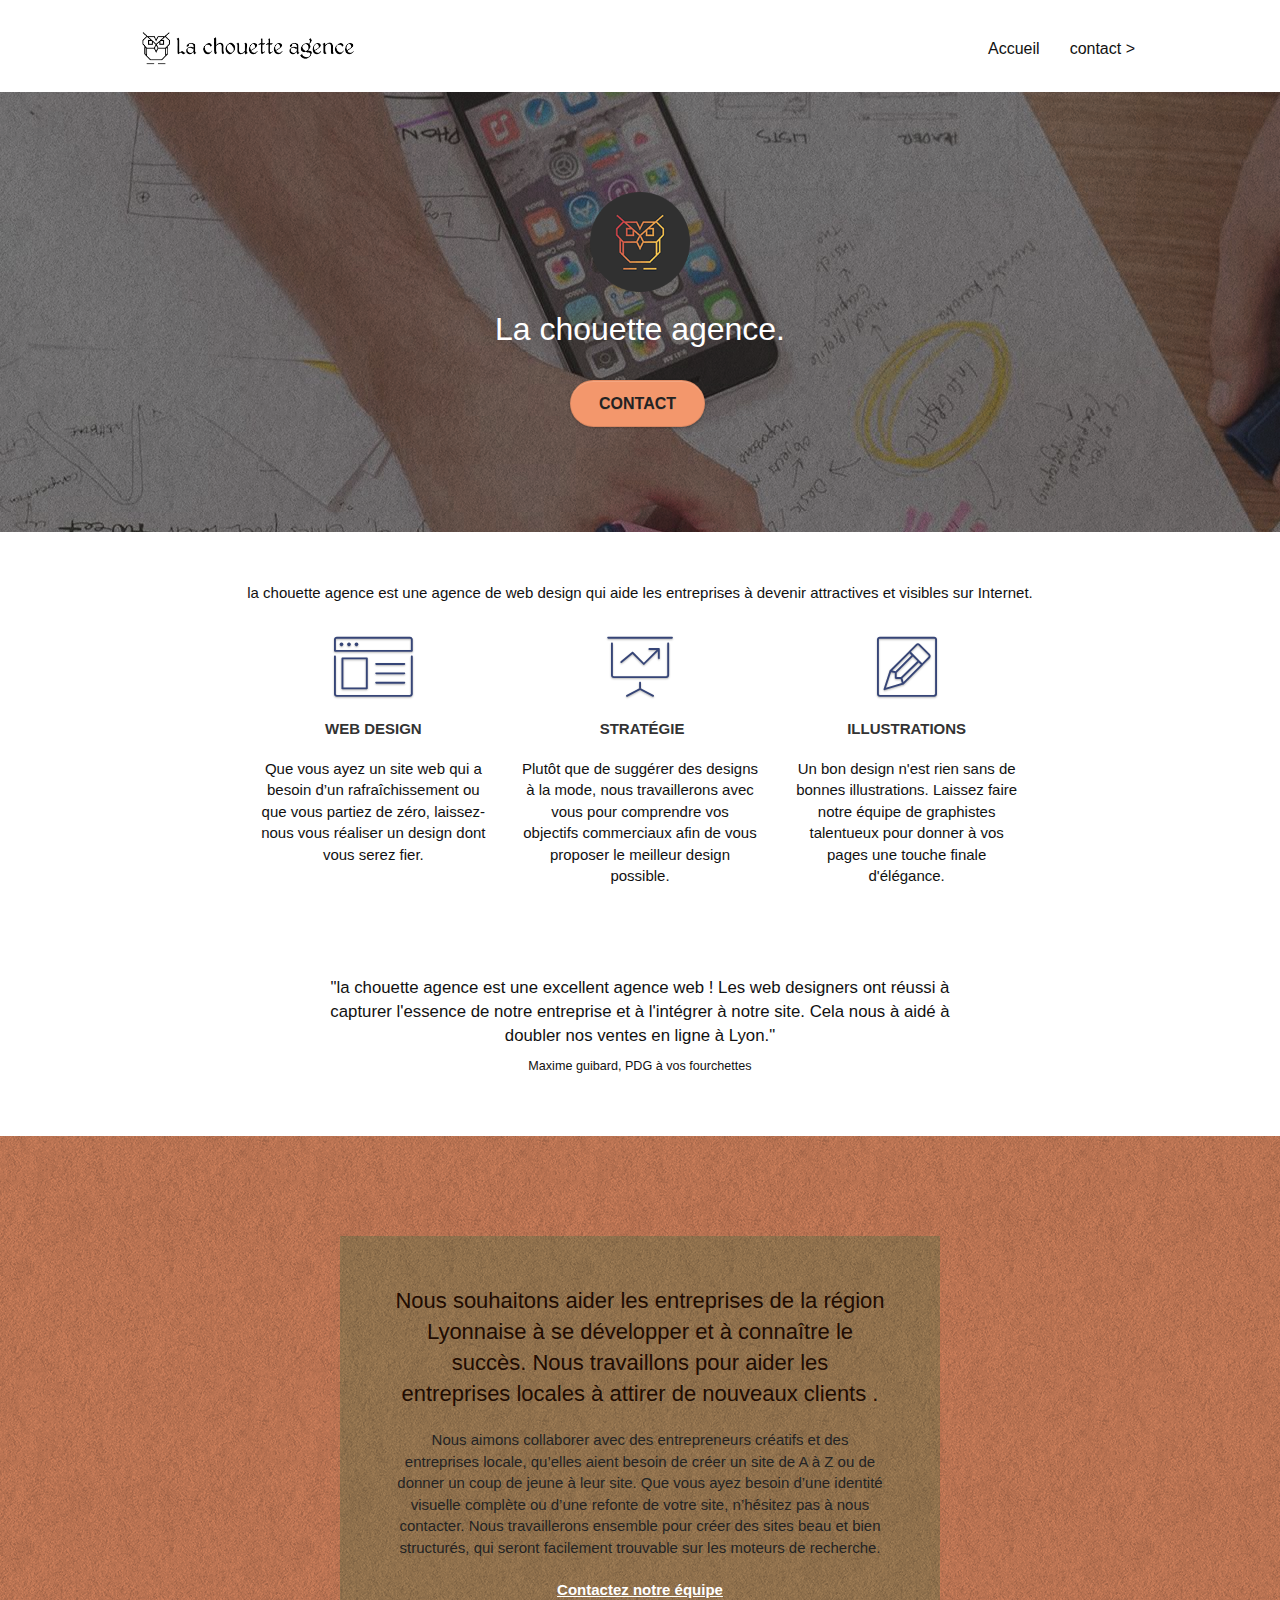
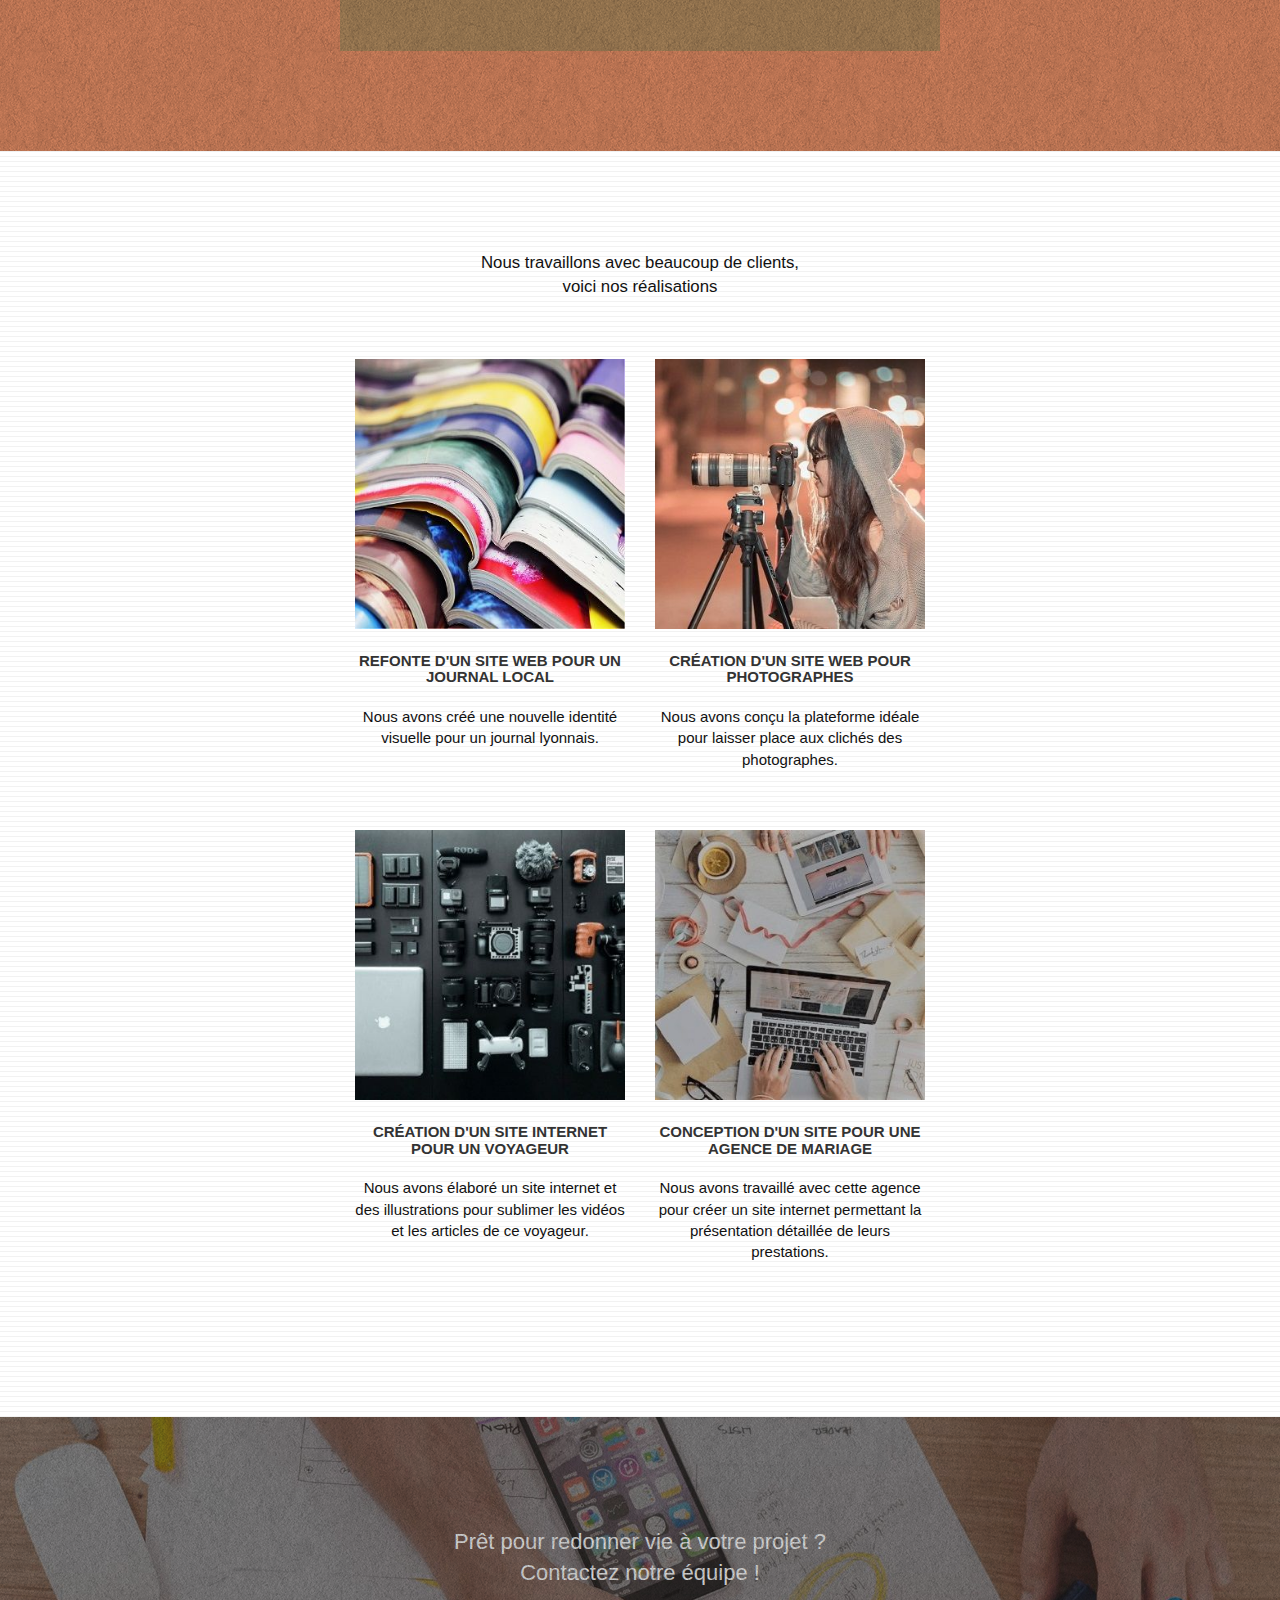
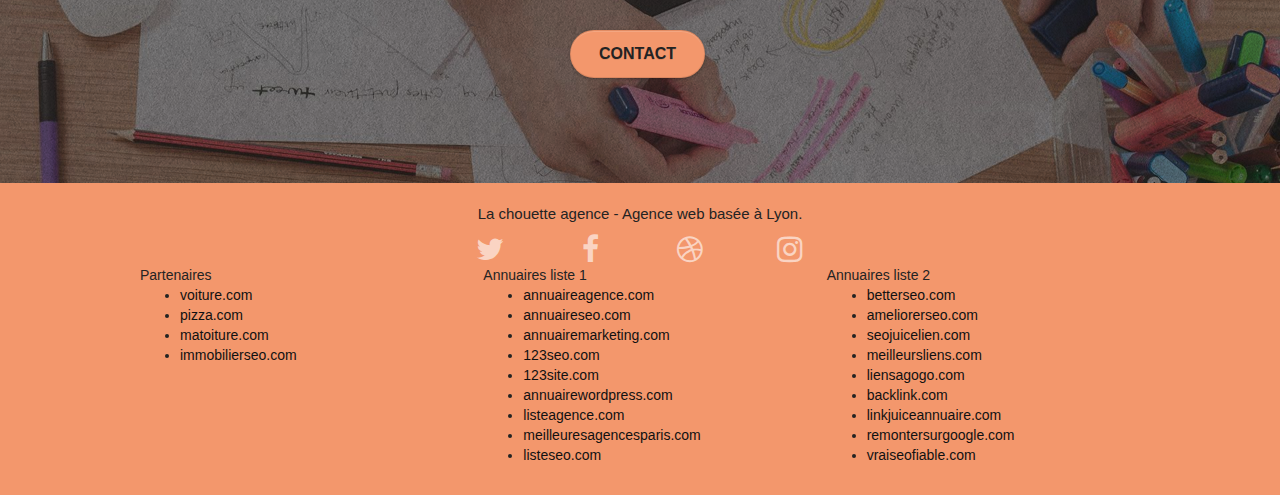
==== index.html @ 096f2683 "erruer sur fichier gmaps.min.js" ====
<!doctype html>
<html lang="fr">
	<head>
		<meta charset="utf-8">
		<meta name="keywords" content="seo, google, site web, site internet, agence design paris, agence design, agence design,agence design,agence design,agence design,agence design,agence design,agence design,agence design">
		<!-- rajout de la description après content très important -->
		<meta name="description" content="création de design web unique et sur mesure">
		<meta name="viewport" content="width=device-width, initial-scale=1.0, viewport-fit=cover">
		<!-- rajout de la balaise robot -->
		<meta name="robots" content="index, follow">
		<link rel="shortcut icon" type="image/x-icon" href="favicon.ico">
		<link rel="stylesheet" type="text/css" href="./css/bootstrap.min.css">
		<link rel="stylesheet" type="text/css" href="style.min.css">
		<link rel="stylesheet" type="text/css" href="./css/font-awesome.min.css">
		<link rel="stylesheet" type="text/css" href="./css/et-line.min.css">
		<script src="./js/jquery-2.1.0.min.js"></script>
		<script src="./js/bootstrap.min.js"></script>
		<script src="./js/blocs.min.js"></script>
		<script src="./js/jquery.touchSwipe.min.js" defer></script>
		<script src="./js/gmaps.js"></script>
		<title>La chouette agence, Entreprise Webdesign lyon</title>

	<!-- Analytics -->
	
	<!-- Analytics END -->
		
	</head>
	<body>
	<!-- Principal conteneur -->
		<div class="page-container">
			
			<!-- bloc-0 -->
			<div class="bloc bgc-white l-bloc " id="bloc-0">
				<div class="container bloc-sm">

					<nav class="navbar row">
						<div class="navbar-header">
							
							<!-- a suprimer <div class="keywords" style="color:#1111d1;font-size:1px;">Agence web à paris, stratégie web, web design, illustrations, design de site web, site web, web, internet, site internet, site</div>-->
							<a class="navbar-brand" href="index.html"><img src="img/la-chouette-agence.png" alt="paris web design logo agence web meilleure agence" height="40" /></a>
							<!-- a suprimer <div class="keywords" style="color:#cccccc;font-size:1px;">Agence web à paris, stratégie web, web design, illustrations, design de site web, site web, web, internet, site internet, site</div>-->
							<button id="nav-toggle" type="button" class="ui-navbar-toggle navbar-toggle" data-toggle="collapse" data-target=".navbar-1">
								<span class="sr-only">Toggle navigation</span><span class="icon-bar"></span><span class="icon-bar"></span><span class="icon-bar"></span>
							</button>
						</div>
						<div class="collapse navbar-collapse navbar-1 special-dropdown-nav">
							<ul class="site-navigation nav navbar-nav">
								<li>
									<a href="index.html">Accueil</a>
								</li>
								<li>
								</li>
								<li>
									<a href="contact.html" rel="follow">contact &gt;</a>
								</li>
							</ul>
						</div>
					</nav>
				</div>
			</div>
			<!-- bloc-0 END -->

			<!-- bloc-1-presentation -->
			<header class="bloc bgc-dark-slate-blue bg-banniere d-bloc bg-t-edge bloc-bg-texture texture-paper b-parallax" id="bloc-1-hero">
				<div class="container bloc-lg">
					<div class="row tight-width-whitespace">
						<div class="col-sm-12">
							<img src="img/logo.png" class="center-block image-resize-mode" width="100" alt="La chouette agence, agence web paris, création logo paris" />
							<h1 class="text-center hero-bloc-text tc-white modif-5">
								La chouette agence.
							</h1>
							<div class="text-center">
								<a href="contact.html" rel="nofollow" class="btn btn-lg btn-clean btn-rd cta-hero btn-atomic-tangerine" id="cta-hero">Contact</a>
							</div>
						</div>
					</div>
				</div>
			</header>
			<!-- bloc-1-presentation END -->

			<!-- bloc-2-services -->
			<main class="bloc bgc-white l-bloc" id="bloc-2-services">
				<article class="container bloc-md">
					<section class="row">
						<div class="col-sm-12 text-center">
							<p>
								la chouette agence est une agence de web design qui aide les entreprises à devenir attractives et visibles sur Internet.

							</p>
						</div>
					</section>
					<div class="row voffset-lg med-width-whitespace">
						<section class="col-sm-4">
							<div class="text-center">
								<span class="et-icon-browser sm-shadow icon-dark-slate-blue icons icon-lg"></span>
							</div>
							<h3 class="mg-md text-center">
								Web design
							</h3>
							<p class="text-center ">
								Que vous ayez un site web qui a besoin d&rsquo;un rafraîchissement ou que vous partiez de zéro, laissez-nous vous réaliser un design dont vous serez fier.
							</p>
						</section>
						<section class="col-sm-4">
							<div class="text-center">
								<span class="et-icon-presentation sm-shadow icon-dark-slate-blue icons icon-lg"></span>
							</div>
							<h3 class="mg-md text-center">
								&nbsp;Stratégie
							</h3>
							<p class="text-center ">
								Plutôt que de suggérer des designs à la mode, nous travaillerons avec vous pour comprendre vos objectifs commerciaux afin de vous proposer le meilleur design possible.<br>
							</p>
						</section>
						<section class="col-sm-4">
							<div class="text-center">
								<span class="et-icon-edit sm-shadow icon-dark-slate-blue icons icon-lg"></span>
							</div>
							<h3 class="mg-md text-center">
								Illustrations
							</h3>
							<p class="text-center ">
								Un bon design n'est rien sans de bonnes illustrations. Laissez faire notre équipe de graphistes talentueux pour donner à vos pages une touche finale d'élégance.
							</p>
						</section>
					</div>
					<aside class="row voffset-lg voffset">
						<div class="col-xs-12 col-md-8 col-md-offset-2 text-center modif-1">
							<p>
								"la chouette agence est une excellent agence web ! Les web designers ont réussi à capturer l'essence de notre entreprise et à l'intégrer à notre site. Cela nous à aidé à doubler nos ventes en ligne à Lyon."
							</p>
							<p>
								Maxime guibard, PDG à vos fourchettes
							</p>
						</div>
					</aside>
				</article>
			</main>
			<!-- bloc-2-services END -->

			<!-- bloc-3-what-i-do -->
			<article class="bloc tc-white bgc-atomic-tangerine bg-presentation d-bloc bloc-bg-texture texture-paper b-parallax" id="bloc-3-what-i-do">
				<div class="container bloc-lg">
					<div class="row tight-width-whitespace black-background">
						<div class="col-sm-12">
							<h2 class="mg-md text-center tc-white">
								Nous souhaitons aider les entreprises de la région Lyonnaise à se développer et à connaître le succès. Nous travaillons pour aider les entreprises locales à attirer de nouveaux clients .<br>
							</h2>
							<p class="text-center white">
								Nous aimons collaborer avec des entrepreneurs créatifs et des entreprises locale, qu’elles aient besoin de créer un site de A à Z ou de donner un coup de jeune à leur site. Que vous ayez besoin d’une identité visuelle complète ou d’une refonte de votre site, n’hésitez pas à nous contacter. Nous travaillerons ensemble pour créer des sites beau et bien structurés, qui seront facilement trouvable sur les moteurs de recherche. <br><br><a class="ltc-white bold-link" href="contact.html" rel="nofollow">Contactez notre équipe</a><br>
							</p>
						</div>
					</div>
				</div>
			</article>
			<!-- bloc-3-what-i-do END -->

			<!-- bloc-4-portfolio -->
			<aside class="bloc bgc-white bg-lines-h2-bg bg-repeat l-bloc" id="bloc-4-portfolio">
				<div class="container bloc-lg">
					<section class="row">
						<div class="col-sm-12 text-center modif-1">
							<p>
								Nous travaillons avec beaucoup de clients, </br> voici nos réalisations
							</p>
								
						</div>
					</section>
					<div class="row tight-width-whitespace portfolio-row">
						<section class="col-sm-6 modif-2">
							<a href="#" data-lightbox="img/1.jpg" data-gallery-id="gallery-1" data-caption="Refonte d'un site web pour un journal local" data-frame="snapshot-lb">
								<img src="img/1.jpg" alt="paris web design logo agence web meilleure agence et refonte site web journal" class="img-responsive portfolio-thumb" />
							</a>
							<h3 class="mg-md text-center">
								Refonte d'un site web pour un journal local
							</h3>
							<p class="text-center">
								Nous avons créé une nouvelle identité visuelle pour un journal lyonnais.
							</p>
						</section>
						<section class="col-sm-6 modif-2">
							<a href="#" data-lightbox="img/2.jpg" data-gallery-id="gallery-1" data-caption="Création d'un site web pour photographes" data-frame="snapshot-lb">
								<img src="img/2.jpg" class="img-responsive portfolio-thumb" alt="paris web design logo agence web meilleure agence, Création d'un site web pour photographes" />
							</a>
							<h3 class="mg-md text-center">
								Création d'un site web pour photographes
							</h3>
							<p class="text-center">
								Nous avons conçu la plateforme idéale pour laisser place aux clichés des photographes.
							</p>
						</section>
					</div>
					<div class="row tight-width-whitespace portfolio-row">
						<section class="col-sm-6 modif-2">
							<a href="#" data-lightbox="img/3.jpg" data-gallery-id="gallery-1" data-caption="Création d'un site internet pour un voyageur" data-frame="snapshot-lb">
								<img src="img/3.jpg" class="img-responsive portfolio-thumb" alt="paris web design logo agence web meilleure agence, Création d'un site web pour voyageur"/>
							</a>
							<h3 class="mg-md text-center">
								Création d'un site internet pour un voyageur
							</h3>
							<p class="text-center">
								Nous avons élaboré un site internet et des illustrations pour sublimer les vidéos et les articles de ce voyageur.
							</p>
						</section>
						<section class="col-sm-6 modif-2">
							<a href="#" data-lightbox="img/4.jpg" data-gallery-id="gallery-1" data-caption="Conception d'un site pour une agence de mariage" data-frame="snapshot-lb">
								<img src="img/4.jpg" class="img-responsive portfolio-thumb" alt="paris web design logo agence web meilleure agence, Création d'un site web pour agence de mariage" />
							</a>
							<h3 class="mg-md text-center">
								Conception d'un site pour une agence de mariage
							</h3>
							<p class="text-center">
								Nous avons travaillé avec cette agence pour créer un site internet permettant la présentation détaillée de leurs prestations.
							</p>
						</section>
					</div>
				</div>
			</aside>
			<!-- bloc-4-portfolio END -->

			<!-- bloc-5-cta -->
			<article class="bloc bgc-dark-slate-blue bg-banniere d-bloc bloc-bg-texture texture-paper" id="bloc-5-cta">
				<div class="container bloc-lg">
					<div class="row">
						<h2 class="mg-md text-center tc-white modif-5">
							Prêt pour redonner vie à votre projet ?<br>Contactez notre équipe !
						</h2>
						<div class="col-sm-12 text-center">
							<a href="contact.html" rel="nofollow" class="btn btn-atomic-tangerine btn-clean btn-rd btn-lg cta-hero">Contact</a>
						</div>
					</div>
				</div>
			</article>
			<!-- bloc-5-cta END -->

			<!-- Footer - bloc-8 -->
			<footer class="bloc bgc-atomic-tangerine d-bloc" id="bloc-8">
				<div class="container bloc-sm">
					<div class="row">
						<div class="col-sm-12">
							<p class="text-center white">
								La chouette agence - Agence web basée à Lyon.<br>
							</p>
							<div class="row row-no-gutters social">
								<div class="col-sm-3">
									<div class="text-center">
										<a class="social" href="index.html" aria-label="twitter" target="_blank" rel="nofollow"><span class="fa fa-twitter icon-md"></span></a>
									</div>
								</div>
								<div class="col-sm-3">
									<div class="text-center">
										<a class="social" href="index.html" arial-label="facebook" target="_blank" rel="nofollow"><span class="fa fa-facebook icon-md"></span></a>
									</div>
								</div>
								<div class="col-sm-3">
									<div class="text-center">
										<a class="social" href="index.html" arial-label="dribbble" target="_blank" rel="nofollow"><span class="fa fa-dribbble icon-md"></span></a>
									</div>
								</div>
								<div class="col-sm-3">
									<div class="text-center">
										<a class="social" href="index.html" arial-label="instagram" target="_blank" rel="nofollow"><span class="fa fa-instagram icon-md"></span></a>
									</div>
								</div>
								<!-- a suprimer <div class="keywords" style="color:#F3976C;">Agence web à paris, stratégie web, web design, illustrations, design de site web, site web, web, internet, site internet, site</div>-->
							</div>
							<div class="row">
								<div class="col-sm-4">
									Partenaires
										<ul>
											<li><a href="voiture.com" target="_blank" rel="nofollow">voiture.com</a></li>
											<li><a href="pizza.com" target="_blank" rel="nofollow">pizza.com</a></li>
											<li><a href="matoiture.com" target="_blank" rel="nofollow">matoiture.com</a></li>
											<li><a href="immobilierseo.com" target="_blank" rel="nofollow">immobilierseo.com</a></li>
										</ul>		
								</div>
								<div class="col-sm-4">
									Annuaires liste 1
									<ul>
										<li><a href="annuaireagence.com" target="_blank" rel="nofollow">annuaireagence.com</a></li>
										<li><a href="annuaireseo.com" target="_blank" rel="nofollow">annuaireseo.com</a></li>
										<li><a href="annuairemarketing.com" target="_blank" rel="nofollow">annuairemarketing.com</a></li>
										<li><a href="123seoture.com" target="_blank" rel="nofollow">123seo.com</a></li>
										<li><a href="123site.com" target="_blank" rel="nofollow">123site.com</a></li>
										<li><a href="annuairewordpress.com" target="_blank" rel="nofollow">annuairewordpress.com</a></li>
										<li><a href="listeagence.com" target="_blank" rel="nofollow">listeagence.com</a></li>
										<li><a href="meilleuresagencesparis.com" target="_blank" rel="nofollow">meilleuresagencesparis.com</a></li>
										<li><a href="listeseo.com" target="_blank" rel="nofollow">listeseo.com</a></li>
									</ul>
								</div>
								<div class="col-sm-4">
									Annuaires liste 2
									<ul>
										<li><a href="betterseo.com" target="_blank" rel="nofollow">betterseo.com</a></li>
										<li><a href="ameliorerseo.com" target="_blank" rel="nofollow">ameliorerseo.com</a></li>
										<li><a href="seojuicelien.com" target="_blank" rel="nofollow">seojuicelien.com</a></li>
										<li><a href="meilleursliens.com" target="_blank" rel="nofollow">meilleursliens.com</a></li>
										<li><a href="liensagogo.com" target="_blank" rel="nofollow">liensagogo.com</a></li>
										<li><a href="backlink.com" target="_blank" rel="nofollow">backlink.com</a></li>
										<li><a href="linkjuiceannuaire.com" target="_blank" rel="nofollow">linkjuiceannuaire.com</a></li>
										<li><a href="remontersurgoogle.com" target="_blank" rel="nofollow">remontersurgoogle.com</a></li>
										<li><a href="vraiseofiable.com" target="_blank" rel="nofollow">vraiseofiable.com</a></li>
									</ul>
								</div>
							</div>
						</div>
					</div>
				</div>
			</footer>
			<!-- Footer - bloc-8 END -->
		</div>
		<!-- Principal conteneur END -->
	</body>
</html>
---- style.min.css ----
body{margin:0;padding:0;background:#fff;overflow-x:hidden;-webkit-font-smoothing:antialiased;-moz-osx-font-smoothing:grayscale}a,button{transition:all .3s ease-in-out;outline:0!important}a:hover{text-decoration:none;cursor:pointer}#page-loading-blocs-notifaction{position:fixed;top:0;bottom:0;width:100%;z-index:100000;background:#fff url(img/pageload-spinner.gif) no-repeat center center}.bloc{width:100%;clear:both;background:50% 50% no-repeat;padding:0 50px;-webkit-background-size:cover;-moz-background-size:cover;-o-background-size:cover;background-size:cover;position:relative}.bloc .container{padding-left:0;padding-right:0}.bloc-lg{padding:100px 50px}.bloc-md{padding:50px}.bloc-sm{padding:20px 50px}.bg-b-edge,.bg-bl-edge,.bg-br-edge,.bg-center,.bg-l-edge,.bg-r-edge,.bg-repeat,.bg-t-edge,.bg-tl-edge,.bg-tr-edge{-webkit-background-size:auto!important;-moz-background-size:auto!important;-o-background-size:auto!important;background-size:auto!important}.bg-repeat{background:repeat}.bg-t-edge{background:top no-repeat}.bloc-bg-texture::before{content:"";background-size:2px 2px;position:absolute;top:0;bottom:0;left:0;right:0}.texture-paper::before{background:url(img/texture-paper.png);background-size:280px 280px}.b-parallax{background-attachment:fixed}.d-bloc{color:#232323}.d-bloc button:hover{color:#ffffffe6}.d-bloc .icon-round,.d-bloc .icon-rounded,.d-bloc .icon-semi-rounded-a,.d-bloc .icon-semi-rounded-b,.d-bloc .icon-square{border-color:rgba(255,255,255,.9)}.d-bloc .divider-h span{border-color:rgba(255,255,255,.2)}.d-bloc .a-btn,.d-bloc .navbar a,.d-bloc .navbar-brand,.d-bloc a .icon-lg,.d-bloc a .icon-md,.d-bloc a .icon-sm,.d-bloc a .icon-xl,.d-bloc h1 a,.d-bloc h2 a,.d-bloc h3 a,.d-bloc h4 a,.d-bloc h5 a,.d-bloc h6 a,.d-bloc p a{color:rgba(255,255,255,.6)}.d-bloc .a-btn:hover,.d-bloc .navbar a:hover,.d-bloc .navbar-brand:hover,.d-bloc a:hover .icon-lg,.d-bloc a:hover .icon-md,.d-bloc a:hover .icon-sm,.d-bloc a:hover .icon-xl,.d-bloc h1 a:hover,.d-bloc h2 a:hover,.d-bloc h3 a:hover,.d-bloc h4 a:hover,.d-bloc h5 a:hover,.d-bloc h6 a:hover,.d-bloc p a:hover{color:#fff}.d-bloc .navbar-toggle .icon-bar{background:#fff}.d-bloc .btn-wire,.d-bloc .btn-wire:hover{color:#fff;border-color:#fff}.d-bloc .panel{color:rgba(0,0,0,.5)}.d-bloc .panel button:hover{color:rgba(0,0,0,.7)}.d-bloc .panel icon{border-color:rgba(0,0,0,.7)}.d-bloc .panel .divider-h span{border-color:rgba(0,0,0,.1)}.d-bloc .panel .a-btn{color:rgba(0,0,0,.6)}.d-bloc .panel .a-btn:hover{color:#000}.d-bloc .panel .btn-wire,.d-bloc .panel .btn-wire:hover{color:rgba(0,0,0,.7);border-color:rgba(0,0,0,.3)}.d-bloc .panel,.l-bloc{color:rgba(0,0,0,.5)}.d-bloc .panel button:hover,.l-bloc button:hover{color:rgba(0,0,0,.7)}.l-bloc .icon-round,.l-bloc .icon-rounded,.l-bloc .icon-semi-rounded-a,.l-bloc .icon-semi-rounded-b,.l-bloc .icon-square{border-color:rgba(0,0,0,.7)}.d-bloc .panel .divider-h span,.l-bloc .divider-h span{border-color:rgba(0,0,0,.1)}.d-bloc .panel .a-btn,.l-bloc .a-btn,.l-bloc .navbar a,.l-bloc .navbar-brand,.l-bloc a .icon-lg,.l-bloc a .icon-md,.l-bloc a .icon-sm,.l-bloc a .icon-xl,.l-bloc h1 a,.l-bloc h2 a,.l-bloc h3 a,.l-bloc h4 a,.l-bloc h5 a,.l-bloc h6 a,.l-bloc p a{color:rgba(0,0,0,.6)}.d-bloc .panel .a-btn:hover,.l-bloc .a-btn:hover,.l-bloc .navbar a:hover,.l-bloc .navbar-brand:hover,.l-bloc a:hover .icon-lg,.l-bloc a:hover .icon-md,.l-bloc a:hover .icon-sm,.l-bloc a:hover .icon-xl,.l-bloc h1 a:hover,.l-bloc h2 a:hover,.l-bloc h3 a:hover,.l-bloc h4 a:hover,.l-bloc h5 a:hover,.l-bloc h6 a:hover,.l-bloc p a:hover{color:#000}.l-bloc .navbar-toggle .icon-bar{color:rgba(0,0,0,.6)}.d-bloc .panel .btn-wire,.d-bloc .panel .btn-wire:hover,.l-bloc .btn-wire,.l-bloc .btn-wire:hover{color:rgba(0,0,0,.7);border-color:rgba(0,0,0,.3)}.voffset{margin-top:30px}.voffset-lg{margin-top:80px}.row-no-gutters{margin-right:0;margin-left:0}.row.row-no-gutters>[class*=" col-"],.row.row-no-gutters>[class^=col-]{padding-right:0;padding-left:0}#bloc-1-hero h1{font-size:32px}.navbar{margin-bottom:0;z-index:1}.navbar-brand{height:auto;padding:3px 15px;font-size:25px;font-weight:400;font-weight:600;line-height:44px}.navbar-brand img{max-height:200px;margin:0 5px 0 0;display:inline}.navbar-brand img[src$=svg]{min-width:100px}.nav-center .navbar-brand img{margin:0}.navbar .nav{padding-top:2px;margin-right:-16px;float:right;z-index:1}.nav>li{float:left;margin-top:4px;font-size:16px}.navbar-nav .open .dropdown-menu>li>a{text-align:inherit}.nav>li a:focus,.nav>li a:hover{background:0 0}.navbar-toggle{margin:10px 10px 0 0;border:0}.navbar-toggle:hover{background:0 0!important}.navbar-toggle .icon-bar{background-color:rgba(0,0,0,.5);width:26px}.nav-invert .navbar .nav{float:left}.nav-invert .navbar-brand,.nav-invert .navbar-header{float:right;position:relative;z-index:2}@media (min-width:768px){.site-navigation{position:absolute;top:50%;right:20px;transform:translate(0,-50%);-webkit-transform:translateY(-50%)}.nav>li .dropdown-menu a,.nav>li .dropdown-menu a:hover{color:#484848}.nav-invert .site-navigation{left:0;right:0}.nav-center{text-align:center}.nav-center .navbar-header{width:100%}.nav-center .nav>li,.nav-center .navbar-brand,.nav-center .navbar-header{float:none;display:inline-block}.nav-center .site-navigation{position:relative;width:100%;right:0;margin-right:0;margin-top:20px}.nav-center.mini-nav .navbar-toggle{float:none;margin:10px auto 0}}.nav>li>.dropdown a{background:0 0!important;display:block;padding:14px 15px}nav .caret{margin:0 5px}.dropdown-menu .dropdown-menu{top:-8px;left:100%}.dropdown-menu .dropmenu-flow-right{top:100%;left:0;margin-left:-1px;border-top-left-radius:0;border-top-right-radius:0}.dropdown-menu .dropdown span{border:4px solid #000;border-top-color:transparent;border-right-color:transparent;border-bottom-color:transparent;margin:6px -5px 0 0!important;float:right}.mg-md{margin-top:10px;margin-bottom:20px}.mg-lg{margin-top:10px;margin-bottom:40px}.btn{margin:0 5px 5px 0}.btn.pull-right{margin:0 0 5px 5px}.btn-d,.btn-d:focus,.btn-d:hover{color:#fff;background:rgba(0,0,0,.3)}button{outline:0!important}.btn-rd{border-radius:40px}.btn-clean{border:1px solid rgba(0,0,0,.08);border-bottom-color:rgba(0,0,0,.1);text-shadow:0 1px 0 rgba(0,0,1,.1);box-shadow:0 1px 3px rgba(0,0,1,.25),inset 0 1px 0 0 rgba(255,255,255,.15)}.icon-md{font-size:30px!important}.icon-lg{font-size:60px!important}.sm-shadow{text-shadow:0 1px 2px rgba(0,0,0,.3)}.panel-sq,.panel-sq .panel-footer,.panel-sq .panel-heading{border-radius:0}.panel-rd{border-radius:30px}.panel-rd .panel-heading{border-radius:29px 29px 0 0}.panel-rd .panel-footer{border-radius:0 0 29px 29px}.form-control{border-color:rgba(0,0,0,.1);box-shadow:none}.scrollToTop{width:40px;height:40px;position:fixed;bottom:20px;right:20px;opacity:0;z-index:500;transition:all .3s ease-in-out}.scrollToTop span{margin-top:6px}.showScrollTop{font-size:14px;opacity:1}a[data-lightbox]{position:relative;display:block;text-align:center}.modif-2 img{margin-right:auto;margin-left:auto}a[data-lightbox]:hover::before{content:"+";font-family:HelveticaNeue-Light,"Helvetica Neue Light","Helvetica Neue",Helvetica,Arial;font-size:32px;width:50px;height:50px;margin-left:-25px;border-radius:50%;background:rgba(0,0,0,.6);color:#fff;font-weight:100;z-index:1;position:absolute;top:50%;transform:translateY(-50%);-webkit-transform:translateY(-50%)}a[data-lightbox]:hover img{opacity:.6;-webkit-animation-fill-mode:none;animation-fill-mode:none}#lightbox-modal{display:flex;align-items:center}#lightbox-modal .modal-dialog{width:90%;max-width:900px;margin:0 auto 0}#lightbox-modal .modal-dialog img{max-height:90vh;margin:0 auto}.lightbox-caption{padding:20px;color:#fff;background:rgba(0,0,0,.5);position:absolute;left:15px;right:15px;bottom:5px}.close-lightbox{color:#fff;font-size:30px;position:absolute;top:20px;right:20px;z-index:20;background:rgba(0,0,0,.5);border:none;line-height:30px;padding:0 9px 5px;opacity:.3}.close-lightbox:hover,.next-lightbox:hover,.prev-lightbox:hover{opacity:1;color:#fff}.next-lightbox,.prev-lightbox{font-size:20px;color:rgba(255,255,255,.9);background:rgba(0,0,0,.5);transition:all .2s ease-in-out;position:absolute;top:45%;z-index:1;opacity:.4}.next-lightbox{padding:6px 8px 1px 13px;right:25px}.prev-lightbox{padding:6px 13px 1px 10px;left:25px}.snapshot-lb .modal-body{padding-bottom:45px}.snapshot-lb .lightbox-caption{padding:0;color:rgba(0,0,0,.5);background:0 0}.btn,a,h1,h2,h3,h4,h5,h6,label,p{font-family:helvetica;font-weight:400;color:#111!important}.modif-1 p{font-family:helvetica;font-size:1.2em}.modif-1 :nth-child(2){font-size:.9em}.container{max-width:1000px}.hero-bloc-text{font-size:38px}.hero-bloc-text-sub{font-size:36px}.statement-bloc-text{line-height:26px;font-style:italic;font-size:20px;text-align:center;font-weight:lighter;max-width:520px;margin:auto auto auto auto}p{font-size:15px}.tight-width-whitespace{max-width:600px;margin:auto auto auto auto}.h1{font-size:20px;font-family:"Open Sans"}.cta-hero{margin-top:22px;color:#fff!important;text-transform:uppercase;padding:12px 28px 12px 28px;font-size:16px;font-weight:700}.social{max-width:400px;margin:auto auto auto auto}h2{font-size:22px;line-height:1.4em}h3{font-size:15px;text-transform:uppercase;font-weight:700;color:#333!important}.med-width-whitespace{max-width:800px;margin:auto auto auto auto;box-shadow:0 0 0 #000}h1{color:#333!important}h4{color:#333!important}.icons{margin-bottom:14px;margin-top:24px}.white{color:#232323!important}.portfolio-thumb{margin-bottom:24px}.portfolio-row{margin-bottom:44px;margin-top:50px}.avatar{box-shadow:0 4px 9px rgba(0,0,0,.3)}.black-background{background-color:rgba(165,147,99,.7);padding:40px 40px 40px 40px}.bold-link{font-weight:900;text-decoration:underline!important}.bgc-white{background-color:#fff}.bgc-dark-slate-blue{background-color:#364577}.bgc-atomic-tangerine{background-color:#f3976c}.tc-white{color:#200b01!important}.modif-5{color:#fff!important}.modif-6{color:#200b01!important}.btn-atomic-tangerine{background:#f3976c;color:#232323!important}.btn-atomic-tangerine:hover{background:#f3976c!important;color:#232323!important}.ltc-white{color:#fff!important}.ltc-white:hover{color:#ccc!important}.ltc-atomic-tangerine{color:#f3976c!important}.ltc-atomic-tangerine:hover{color:#c27956!important}.icon-dark-slate-blue{color:#364577!important;border-color:#364577!important}.bg-dots-bg{background-image:url(img/dots-bg.png)}.bg-lines-h2-bg{background-image:url(img/lines-h2-bg.png)}.bg-banniere{background-image:url(img/la-chouette-agence-banniere.jpg)}.bg-presentation{background-image:url(img/image-de-presentation.jpg)}@media (max-width:1024px){.bloc{padding-left:20px;padding-right:20px}.bloc-tile-2.full-width-bloc .container,.bloc-tile-3.full-width-bloc .container,.bloc-tile-4.full-width-bloc .container,.bloc.full-width-bloc{padding-left:0;padding-right:0}}@media (max-width:992px) and (min-width:768px){.navbar .nav{max-width:80%}.nav-center.navbar .nav{max-width:100%}}@media only screen and (min-device-width:768px) and (max-device-width:1024px) and (orientation:landscape){.b-parallax{background-attachment:scroll}}@media only screen and (min-device-width:1024px) and (max-device-width:1366px) and (-webkit-min-device-pixel-ratio:1.5){.b-parallax{background-attachment:scroll}}@media (max-width:991px){.container{width:100%}.b-parallax{background-attachment:scroll}#hero-bloc,.page-container{overflow-x:hidden;position:relative}.bloc{padding-left:constant(safe-area-inset-left);padding-right:constant(safe-area-inset-right)}.bloc-group,.bloc-group .bloc{display:block;width:100%}.bloc-fill-screen .fill-bloc-bottom-edge,.bloc-fill-screen .fill-bloc-top-edge{padding:0 20px;padding-left:constant(safe-area-inset-left);padding-right:constant(safe-area-inset-right)}}@media (max-width:767px){.page-container{overflow-x:hidden;position:relative}#disqus_thread,h1,h2,h3,h4,h5,h6,p{padding-left:10px!important;padding-right:10px!important}.b-parallax{background-attachment:scroll}.navbar .nav{padding-top:0;border-top:1px solid rgba(0,0,0,.2);float:none!important}.navbar.row{margin-left:0;margin-right:0}.site-navigation{position:inherit;transform:none;-webkit-transform:none;-ms-transform:none}.nav>li{margin-top:0;border-bottom:1px solid rgba(0,0,0,.1);background:rgba(0,0,0,.05);text-align:left;padding-left:15px;width:100%}.nav>li:hover{background:rgba(0,0,0,.08)}.dropdown .dropdown a .caret{float:none;margin:5px 0 0 10px!important;border:4px solid #000;border-bottom-color:transparent;border-right-color:transparent;border-left-color:transparent}#hero-bloc .navbar .nav{background:rgba(0,0,0,.8)}#hero-bloc .navbar .nav a{color:rgba(255,255,255,.6)}.hero{padding:50px 0}.hero-nav{left:-1px;right:-1px}.navbar-collapse{padding:0;overflow-x:hidden;-webkit-box-shadow:none;box-shadow:none}.navbar-brand img{max-height:40px;width:auto}.nav-invert .navbar-header{float:none;width:100%}.nav-invert .navbar-toggle{float:left;margin-left:10px}.bloc{padding-left:0;padding-right:0}.bloc-lg,.bloc-xl,.bloc-xxl{padding:40px 0}.bloc-md,.bloc-sm{padding-left:0;padding-right:0}.bloc-fill-screen .fill-bloc-bottom-edge,.bloc-fill-screen .fill-bloc-top-edge,.bloc-tile-2 .container,.bloc-tile-3 .container,.bloc-tile-4 .container{padding-left:0;padding-right:0}.a-block{padding:0 10px}.btn-dwn{display:none}.voffset{margin-top:5px}.voffset-md{margin-top:20px}.voffset-lg{margin-top:30px}form{padding:5px}.close-lightbox{display:inline-block}.blocsapp-device-iphone5{background-size:216px 425px;padding-top:60px;width:216px;height:425px}.blocsapp-device-iphone5 img{width:180px;height:320px}}@media (max-width:400px){.bloc{padding-left:0;padding-right:0}}@media (max-width:767px){.bloc-mob-center-text{text-align:center}}
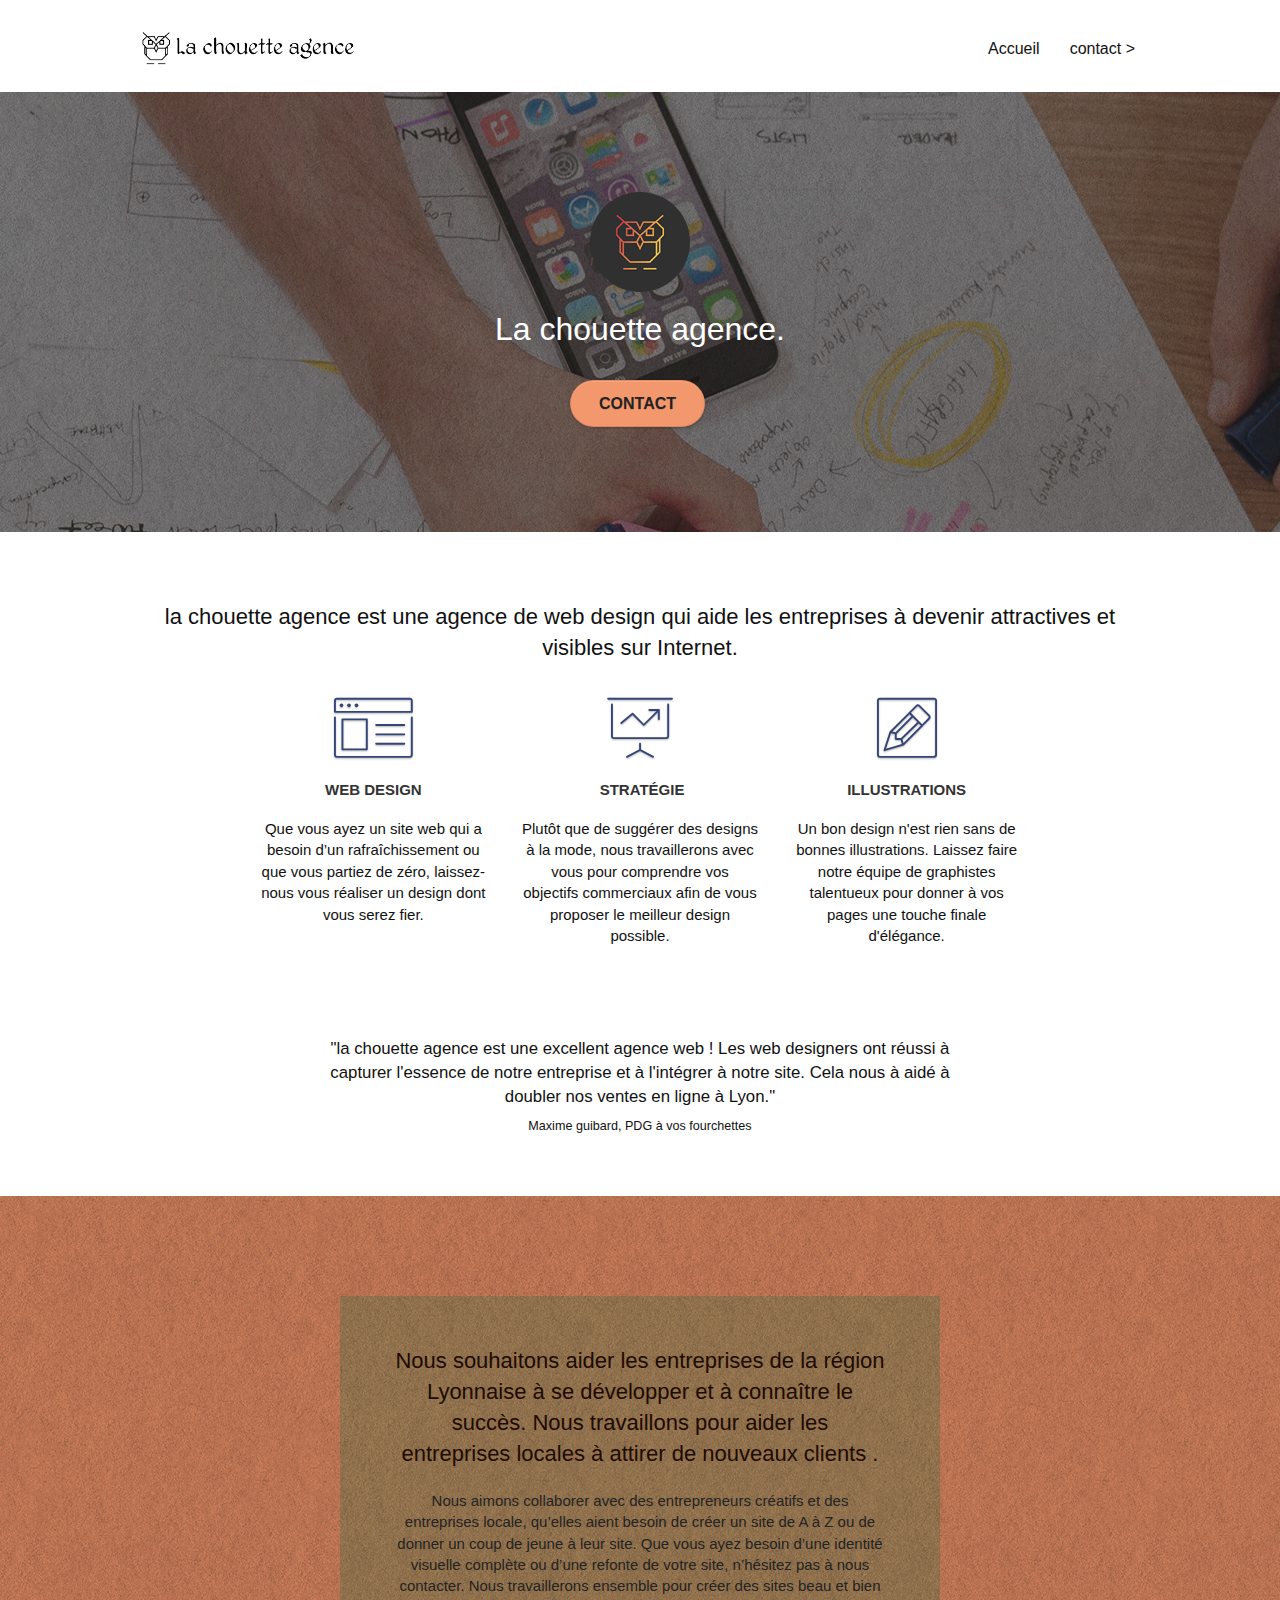
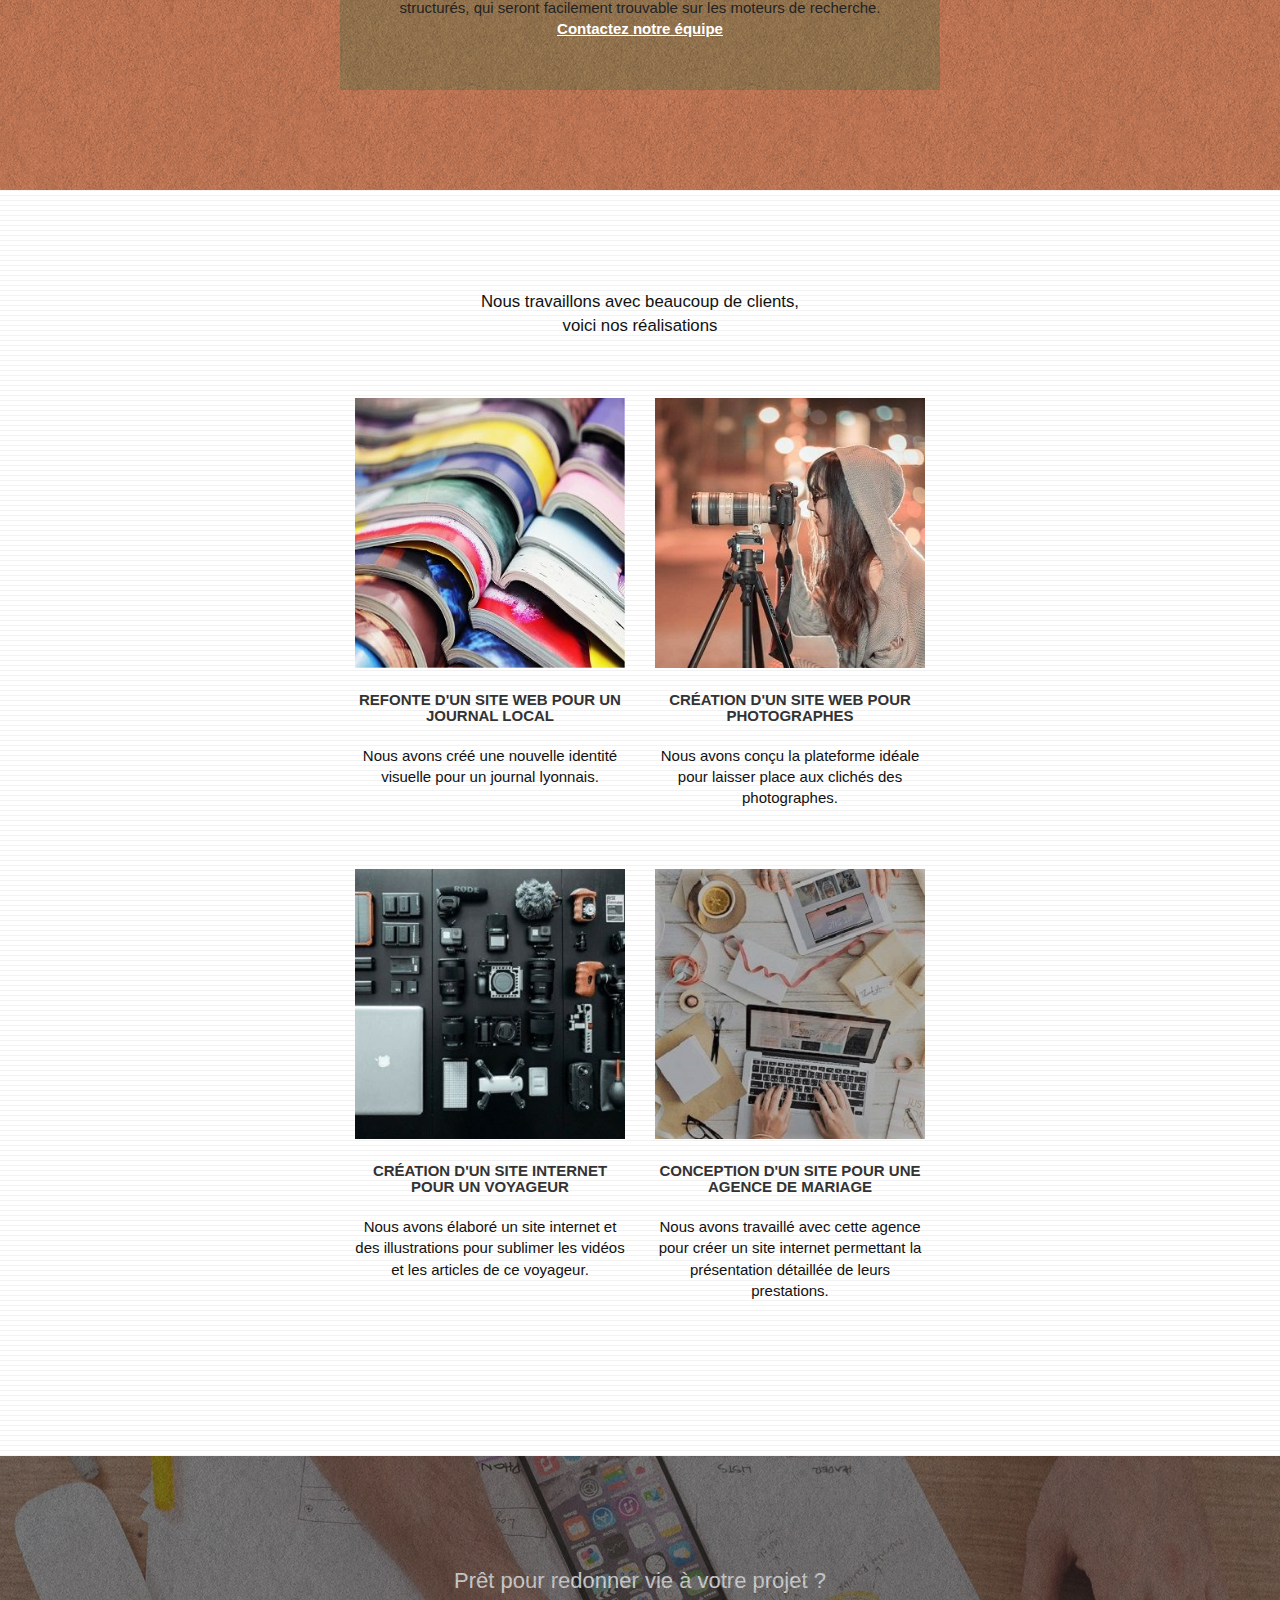
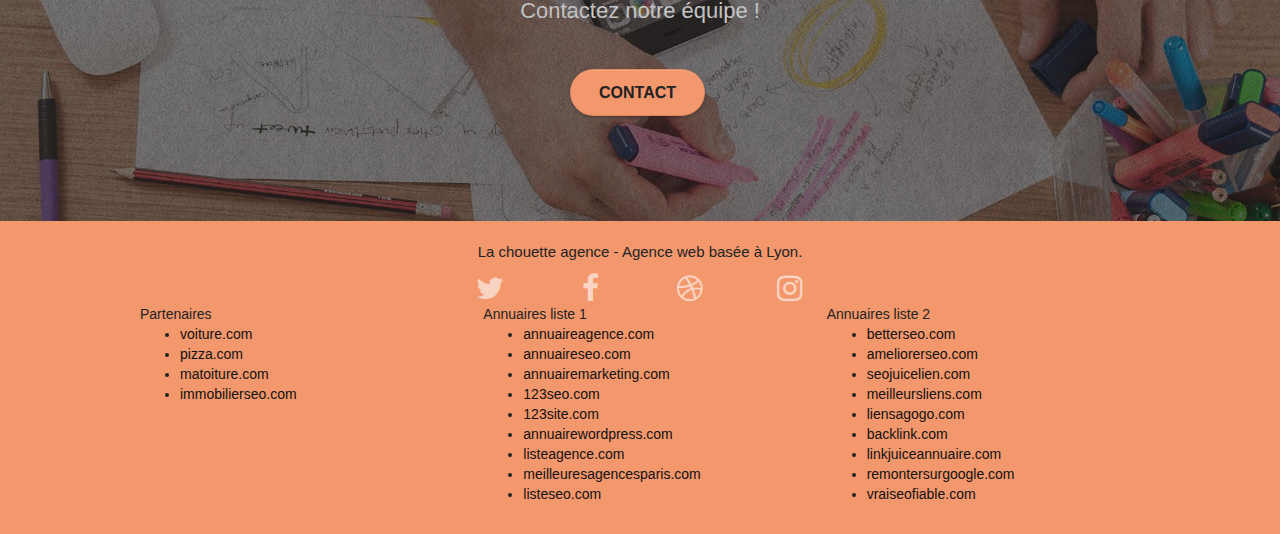
==== commit 399c24d4: "verification w3c ok ras" ====
--- a/index.html
+++ b/index.html
@@ -1,41 +1,35 @@
-<!doctype html>
+<!DOCTYPE html>
 <html lang="fr">
 	<head>
 		<meta charset="utf-8">
 		<meta name="keywords" content="seo, google, site web, site internet, agence design paris, agence design, agence design,agence design,agence design,agence design,agence design,agence design,agence design,agence design">
-		<!-- rajout de la description après content très important -->
 		<meta name="description" content="création de design web unique et sur mesure">
 		<meta name="viewport" content="width=device-width, initial-scale=1.0, viewport-fit=cover">
-		<!-- rajout de la balaise robot -->
-		<meta name="robots" content="index, follow">
-		<link rel="shortcut icon" type="image/x-icon" href="favicon.ico">
+		<meta name="robots" content="index, follow">
 		<link rel="stylesheet" type="text/css" href="./css/bootstrap.min.css">
 		<link rel="stylesheet" type="text/css" href="style.min.css">
 		<link rel="stylesheet" type="text/css" href="./css/font-awesome.min.css">
 		<link rel="stylesheet" type="text/css" href="./css/et-line.min.css">
+		<link rel="shortcut icon" type="image/x-icon" href="favicon.ico">
 		<script src="./js/jquery-2.1.0.min.js"></script>
 		<script src="./js/bootstrap.min.js"></script>
 		<script src="./js/blocs.min.js"></script>
 		<script src="./js/jquery.touchSwipe.min.js" defer></script>
 		<script src="./js/gmaps.js"></script>
+			
 		<title>La chouette agence, Entreprise Webdesign lyon</title>
-
-	<!-- Analytics -->
-	
-	<!-- Analytics END -->
-		
 	</head>
 	<body>
-	<!-- Principal conteneur -->
+		<!-- Principal conteneur -->
 		<div class="page-container">
-			
+				
 			<!-- bloc-0 -->
 			<div class="bloc bgc-white l-bloc " id="bloc-0">
 				<div class="container bloc-sm">
 
 					<nav class="navbar row">
 						<div class="navbar-header">
-							
+								
 							<!-- a suprimer <div class="keywords" style="color:#1111d1;font-size:1px;">Agence web à paris, stratégie web, web design, illustrations, design de site web, site web, web, internet, site internet, site</div>-->
 							<a class="navbar-brand" href="index.html"><img src="img/la-chouette-agence.png" alt="paris web design logo agence web meilleure agence" height="40" /></a>
 							<!-- a suprimer <div class="keywords" style="color:#cccccc;font-size:1px;">Agence web à paris, stratégie web, web design, illustrations, design de site web, site web, web, internet, site internet, site</div>-->
@@ -81,14 +75,13 @@
 			<!-- bloc-2-services -->
 			<main class="bloc bgc-white l-bloc" id="bloc-2-services">
 				<article class="container bloc-md">
-					<section class="row">
+					<div class="row">
 						<div class="col-sm-12 text-center">
-							<p>
+							<h2>
 								la chouette agence est une agence de web design qui aide les entreprises à devenir attractives et visibles sur Internet.
-
-							</p>
-						</div>
-					</section>
+							</h2>
+						</div>
+					</div>
 					<div class="row voffset-lg med-width-whitespace">
 						<section class="col-sm-4">
 							<div class="text-center">
@@ -109,7 +102,7 @@
 								&nbsp;Stratégie
 							</h3>
 							<p class="text-center ">
-								Plutôt que de suggérer des designs à la mode, nous travaillerons avec vous pour comprendre vos objectifs commerciaux afin de vous proposer le meilleur design possible.<br>
+								Plutôt que de suggérer des designs à la mode, nous travaillerons avec vous pour comprendre vos objectifs commerciaux afin de vous proposer le meilleur design possible.
 							</p>
 						</section>
 						<section class="col-sm-4">
@@ -144,10 +137,10 @@
 					<div class="row tight-width-whitespace black-background">
 						<div class="col-sm-12">
 							<h2 class="mg-md text-center tc-white">
-								Nous souhaitons aider les entreprises de la région Lyonnaise à se développer et à connaître le succès. Nous travaillons pour aider les entreprises locales à attirer de nouveaux clients .<br>
+								Nous souhaitons aider les entreprises de la région Lyonnaise à se développer et à connaître le succès. Nous travaillons pour aider les entreprises locales à attirer de nouveaux clients .<br/>
 							</h2>
 							<p class="text-center white">
-								Nous aimons collaborer avec des entrepreneurs créatifs et des entreprises locale, qu’elles aient besoin de créer un site de A à Z ou de donner un coup de jeune à leur site. Que vous ayez besoin d’une identité visuelle complète ou d’une refonte de votre site, n’hésitez pas à nous contacter. Nous travaillerons ensemble pour créer des sites beau et bien structurés, qui seront facilement trouvable sur les moteurs de recherche. <br><br><a class="ltc-white bold-link" href="contact.html" rel="nofollow">Contactez notre équipe</a><br>
+								Nous aimons collaborer avec des entrepreneurs créatifs et des entreprises locale, qu’elles aient besoin de créer un site de A à Z ou de donner un coup de jeune à leur site. Que vous ayez besoin d’une identité visuelle complète ou d’une refonte de votre site, n’hésitez pas à nous contacter. Nous travaillerons ensemble pour créer des sites beau et bien structurés, qui seront facilement trouvable sur les moteurs de recherche. <br/><a class="ltc-white bold-link" href="contact.html" rel="nofollow">Contactez notre équipe</a><br/>
 							</p>
 						</div>
 					</div>
@@ -158,14 +151,14 @@
 			<!-- bloc-4-portfolio -->
 			<aside class="bloc bgc-white bg-lines-h2-bg bg-repeat l-bloc" id="bloc-4-portfolio">
 				<div class="container bloc-lg">
-					<section class="row">
+					<div class="row">
 						<div class="col-sm-12 text-center modif-1">
 							<p>
-								Nous travaillons avec beaucoup de clients, </br> voici nos réalisations
-							</p>
-								
-						</div>
-					</section>
+								Nous travaillons avec beaucoup de clients, <br/> voici nos réalisations
+							</p>
+									
+						</div>
+					</div>
 					<div class="row tight-width-whitespace portfolio-row">
 						<section class="col-sm-6 modif-2">
 							<a href="#" data-lightbox="img/1.jpg" data-gallery-id="gallery-1" data-caption="Refonte d'un site web pour un journal local" data-frame="snapshot-lb">
@@ -174,7 +167,7 @@
 							<h3 class="mg-md text-center">
 								Refonte d'un site web pour un journal local
 							</h3>
-							<p class="text-center">
+								<p class="text-center">
 								Nous avons créé une nouvelle identité visuelle pour un journal lyonnais.
 							</p>
 						</section>
@@ -223,7 +216,7 @@
 				<div class="container bloc-lg">
 					<div class="row">
 						<h2 class="mg-md text-center tc-white modif-5">
-							Prêt pour redonner vie à votre projet ?<br>Contactez notre équipe !
+							Prêt pour redonner vie à votre projet ?<br/>Contactez notre équipe !
 						</h2>
 						<div class="col-sm-12 text-center">
 							<a href="contact.html" rel="nofollow" class="btn btn-atomic-tangerine btn-clean btn-rd btn-lg cta-hero">Contact</a>
@@ -239,34 +232,34 @@
 					<div class="row">
 						<div class="col-sm-12">
 							<p class="text-center white">
-								La chouette agence - Agence web basée à Lyon.<br>
+								La chouette agence - Agence web basée à Lyon.
 							</p>
 							<div class="row row-no-gutters social">
 								<div class="col-sm-3">
 									<div class="text-center">
-										<a class="social" href="index.html" aria-label="twitter" target="_blank" rel="nofollow"><span class="fa fa-twitter icon-md"></span></a>
+										<a class="social" href="index.html" title="twitter" target="_blank"><span class="fa fa-twitter icon-md"></span></a>
 									</div>
 								</div>
 								<div class="col-sm-3">
 									<div class="text-center">
-										<a class="social" href="index.html" arial-label="facebook" target="_blank" rel="nofollow"><span class="fa fa-facebook icon-md"></span></a>
+										<a class="social" href="index.html" title="facebook" target="_blank"><span class="fa fa-facebook icon-md"></span></a>
 									</div>
 								</div>
 								<div class="col-sm-3">
 									<div class="text-center">
-										<a class="social" href="index.html" arial-label="dribbble" target="_blank" rel="nofollow"><span class="fa fa-dribbble icon-md"></span></a>
+										<a class="social" href="index.html" title="dribbble" target="_blank"><span class="fa fa-dribbble icon-md"></span></a>
 									</div>
 								</div>
 								<div class="col-sm-3">
 									<div class="text-center">
-										<a class="social" href="index.html" arial-label="instagram" target="_blank" rel="nofollow"><span class="fa fa-instagram icon-md"></span></a>
+										<a class="social" href="index.html" title="instagram" target="_blank"><span class="fa fa-instagram icon-md"></span></a>
 									</div>
 								</div>
 								<!-- a suprimer <div class="keywords" style="color:#F3976C;">Agence web à paris, stratégie web, web design, illustrations, design de site web, site web, web, internet, site internet, site</div>-->
 							</div>
 							<div class="row">
 								<div class="col-sm-4">
-									Partenaires
+										Partenaires
 										<ul>
 											<li><a href="voiture.com" target="_blank" rel="nofollow">voiture.com</a></li>
 											<li><a href="pizza.com" target="_blank" rel="nofollow">pizza.com</a></li>
@@ -289,7 +282,7 @@
 									</ul>
 								</div>
 								<div class="col-sm-4">
-									Annuaires liste 2
+										Annuaires liste 2
 									<ul>
 										<li><a href="betterseo.com" target="_blank" rel="nofollow">betterseo.com</a></li>
 										<li><a href="ameliorerseo.com" target="_blank" rel="nofollow">ameliorerseo.com</a></li>
@@ -298,8 +291,7 @@
 										<li><a href="liensagogo.com" target="_blank" rel="nofollow">liensagogo.com</a></li>
 										<li><a href="backlink.com" target="_blank" rel="nofollow">backlink.com</a></li>
 										<li><a href="linkjuiceannuaire.com" target="_blank" rel="nofollow">linkjuiceannuaire.com</a></li>
-										<li><a href="remontersurgoogle.com" target="_blank" rel="nofollow">remontersurgoogle.com</a></li>
-										<li><a href="vraiseofiable.com" target="_blank" rel="nofollow">vraiseofiable.com</a></li>
+										<li><a href="remontersurgoogle.com" target="_blank" rel="nofollow">remontersurgoogle.com</a></li>										<li><a href="vraiseofiable.com" target="_blank" rel="nofollow">vraiseofiable.com</a></li>
 									</ul>
 								</div>
 							</div>
@@ -309,6 +301,5 @@
 			</footer>
 			<!-- Footer - bloc-8 END -->
 		</div>
-		<!-- Principal conteneur END -->
 	</body>
 </html>
